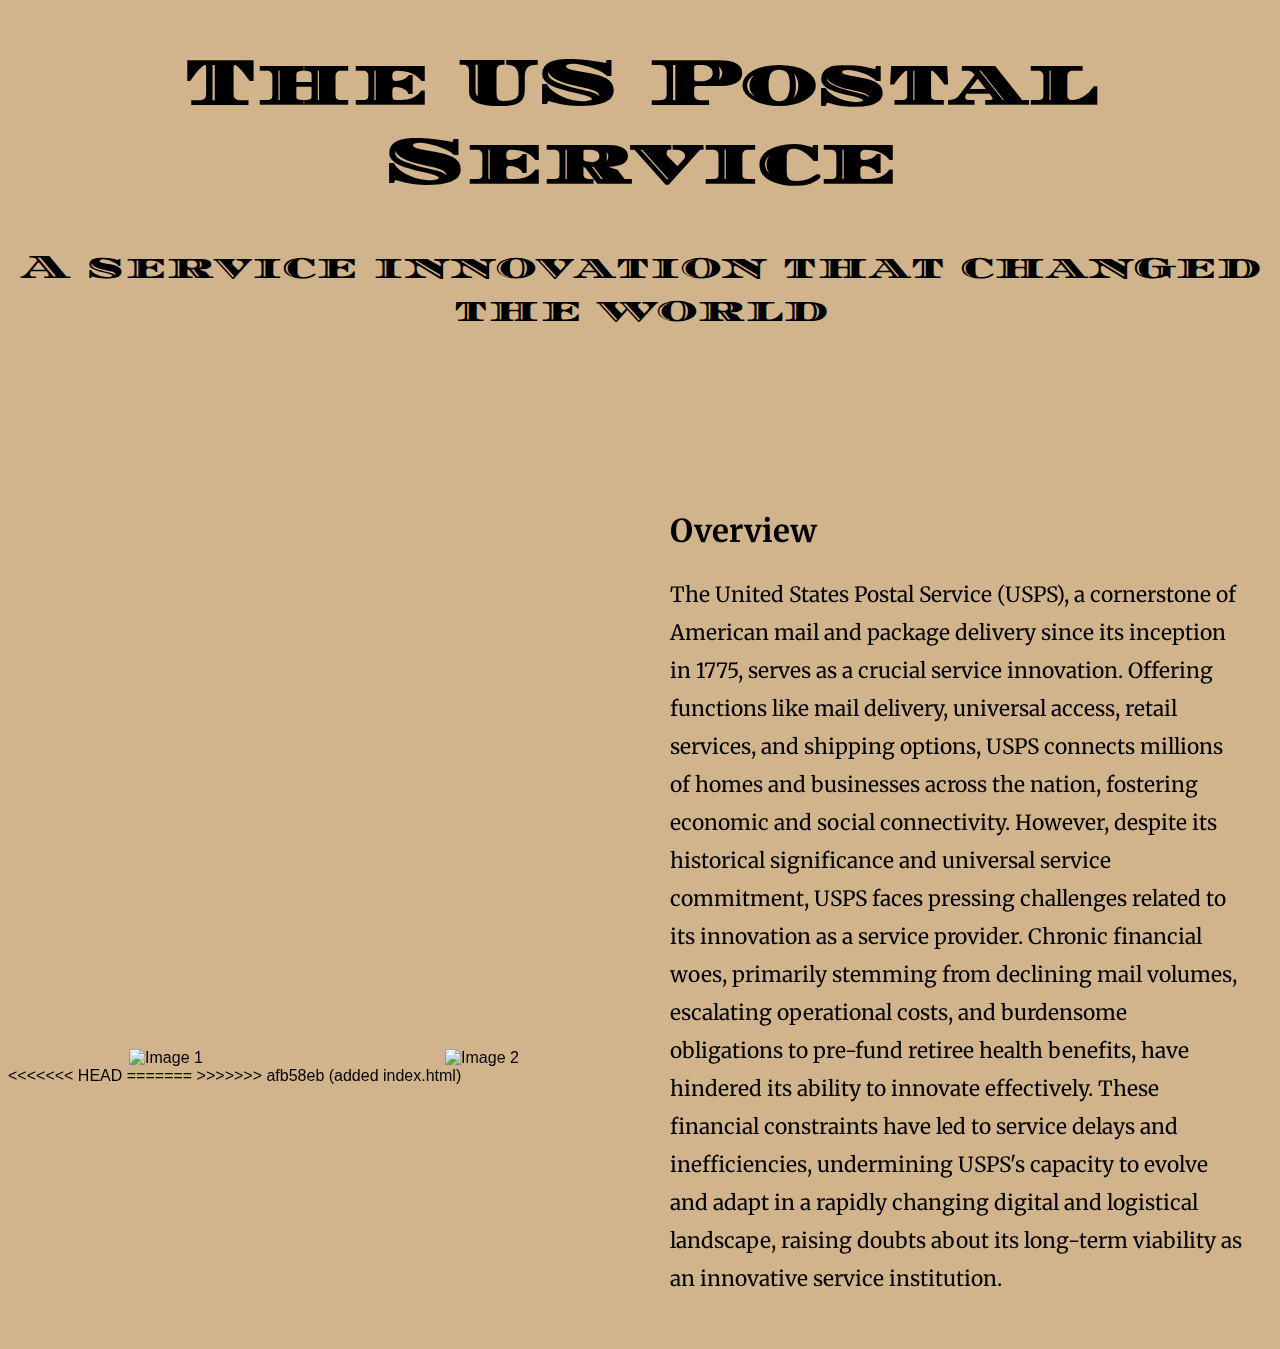
==== case1/index.html @ d9bdd3c2 "added index.html" ====
<!DOCTYPE html>
<html lang="en">
<head>
  <!-- Document metadata -->
  <meta charset="UTF-8">
  <meta name="viewport" content="width=device-width, initial-scale=1.0">
  <title>The US Postal Service</title>

  <!-- External CSS styles -->
  <link rel="stylesheet" type="text/css" href="styles.css">
  
  <!-- Google Fonts -->
  <link rel="stylesheet" href="https://fonts.googleapis.com/css?family=Diplomata+SC&display=swap">
  <link rel="stylesheet" href="https://fonts.googleapis.com/css?family=Merriweather&display=swap">


  <!-- Internal CSS styles -->
  <style>
    /* General styles for the entire page */
    body {
        background-color: tan;
      font-family: sans-serif; /* Fallback font for the body */
    }

    /* Styles for the header section */
    header {
      text-align: center;
    }

    h1, .subheading {
      font-family: 'Diplomata SC', sans-serif; /* Apply a specific font to h1 and .subheading */
    }

    h1 {
      font-size: 65px;
    }

    .subheading {
      font-size: 35px;
    }

    /* Styles for the main content container */
    .container {
      display: flex;
      flex-direction: row;
    }

    /* Styles for the video container */
    .video-container {
    margin-top:10px;
      width: 50%; /* Make the video container half the width of the container */
    }

    .video {
      width: 100%;
      border-radius: 6px;
    }
    
  /* Styles for the video caption */
.video-caption {
      text-align: center;
      font-size: 18px;
      opacity: 0; /* Initially, captions are hidden */
      transition: opacity 0.3s; /* Add transition for opacity */
      position: absolute;
      top: 35%;
      left: 78%;
      transform: translate(-50%, -50%);
      background-color: rgba(0, 0, 0, 0.8); /* Semi-transparent black background */
      color: white;
      padding: 5px 10px;
      border-radius: 5px;
      white-space: nowrap;
      font-family: serif;
      line-height: 25px;
}

/* Show caption on video hover */
.video-container:hover .video-caption {
  opacity: 1;
}


    /* Styles for the images container */
    .images-container {
      width: 50%; /* Make the images container half the width of the container */
      display: flex;
      flex-direction: row; /* Place captions underneath */
      justify-content: space-around;
      align-items: center;
      margin-top:-300px;
      margin-left: 30px;
    }

    /* Make the images turn slightly grey on hover */
    .image {
      max-width: 45%;
      height: auto;
      transition: transform 0.3s, filter 0.3s; /* Add smooth transition for transform and filter */
        margin-right: 60px; /* Add margin between images */
    }

    .image:hover {
      transform: scale(1.1); /* Zoom in a bit on hover */
      filter: grayscale(30%); /* Apply grayscale effect on hover (adjust the percentage as needed) */
    }

    /* Styles for the image captions */
    .image-caption {
      text-align: center;
      font-size: 18px;
      opacity: 0; /* Initially, captions are hidden */
      transition: opacity 0.3s; /* Add transition for opacity */
      position: absolute;
      top: 35%;
      left: 78%;
      transform: translate(-50%, -50%);
      background-color: rgba(0, 0, 0, 0.8); /* Semi-transparent black background */
      color: white;
      padding: 5px 10px;
      border-radius: 5px;
      white-space: nowrap;
      font-family: serif;
      line-height: 25px;
    }

    /* Show caption on image hover */
    .image:hover + .image-caption {
      opacity: 1;
    }

    /* Styles for the essay section */
    .essay {
      flex: 1; /* Make the essay element take up all the remaining space in the .container element */
      width: 60%; /* Make the essay wider */
      padding: 135px;
    margin-top:90px;
    line-height: 38px;
      font-size: 21px;
      font-family: 'Merriweather'; /* Use the Merriweather font */
      padding: 30px;
    }
    
    /* Styles for the essay caption */
.essay-caption {
      text-align: center;
      font-size: 18px;
      opacity: 0; /* Initially, captions are hidden */
      transition: opacity 0.3s; /* Add transition for opacity */
      position: absolute;
      top: 35%;
      left: 78%;
      transform: translate(-50%, -50%);
      background-color: rgba(0, 0, 0, 0.8); /* Semi-transparent black background */
      color: white;
      padding: 5px 10px;
      border-radius: 5px;
      white-space: nowrap;
      font-family: serif;
      line-height: 25px;
}

/* Show caption on essay hover */
.essay:hover .essay-caption {
  opacity: 1;
}

  </style>
</head>
<body>
  <!-- Header section -->
  <header>
    <h1>The US Postal Service</h1>
    <p class="subheading">A service innovation that changed the world</p>
  </header>

  <!-- Main content container -->
  <div class="container">
    <!-- Video container -->
    <div class="video-container">
      <iframe class="video" width="100%" height="450" src="https://www.youtube.com/embed/F22HrqRXLq8" frameborder="0" allowfullscreen></iframe>
    <div class="video-caption">Generated By Flickify <br> Prompt: "Show how the advent of the postal system <br> marked a turning point in American history" <br> Date Generated: 10/05/2023</p>
 </div>      
    </div>

    <!-- Essay section -->
    <div class="essay">
      <h2>Overview</h2>
      <p>The United States Postal Service (USPS), a cornerstone of American mail and package delivery since its inception in 1775, serves as a crucial service innovation. Offering functions like mail delivery, universal access, retail services, and shipping options, USPS connects millions of homes and businesses across the nation, fostering economic and social connectivity. However, despite its historical significance and universal service commitment, USPS faces pressing challenges related to its innovation as a service provider. Chronic financial woes, primarily stemming from declining mail volumes, escalating operational costs, and burdensome obligations to pre-fund retiree health benefits, have hindered its ability to innovate effectively. These financial constraints have led to service delays and inefficiencies, undermining USPS's capacity to evolve and adapt in a rapidly changing digital and logistical landscape, raising doubts about its long-term viability as an innovative service institution.</p>
      <div <p class="essay-caption">Generated By ChatGPT <br> Prompt: "I will share a summary of automobiles and you will create <br> a summary for the US postal service in a similar format" <br> Date Generated: 10/08/2023</p>
</div> </p> 

    </div>
  </div>
  
  <!-- Images section -->
  <div class="images-container">
    <img class="image" src="https://issip.org/wp-content/uploads/2023/10/Screenshot-2023-10-08-at-8.48.11-PM.png" alt="Image 1">
    <p class="image-caption">Generated By Canva - Magic Media<br>Prompt: "Mailman going to doorstep delivering mail" using "photo" style <br> Date Generated: 10/08/2023 </p>
    <img class="image" src="https://issip.org/wp-content/uploads/2023/10/Screenshot-2023-10-08-at-7.56.37-PM-e1696823201751.png" alt="Image 2">
    <p class="image-caption">Generated By Adobe Firefly<br>Prompt: "Pollution being caused by airplanes" using "graphic" style <br> Date Generated: 10/08/2023 </p>
    <p class="image-caption">AI Citation</p>
  </div>
</body>
<<<<<<< HEAD
</html>
=======
</html>
>>>>>>> afb58eb (added index.html)
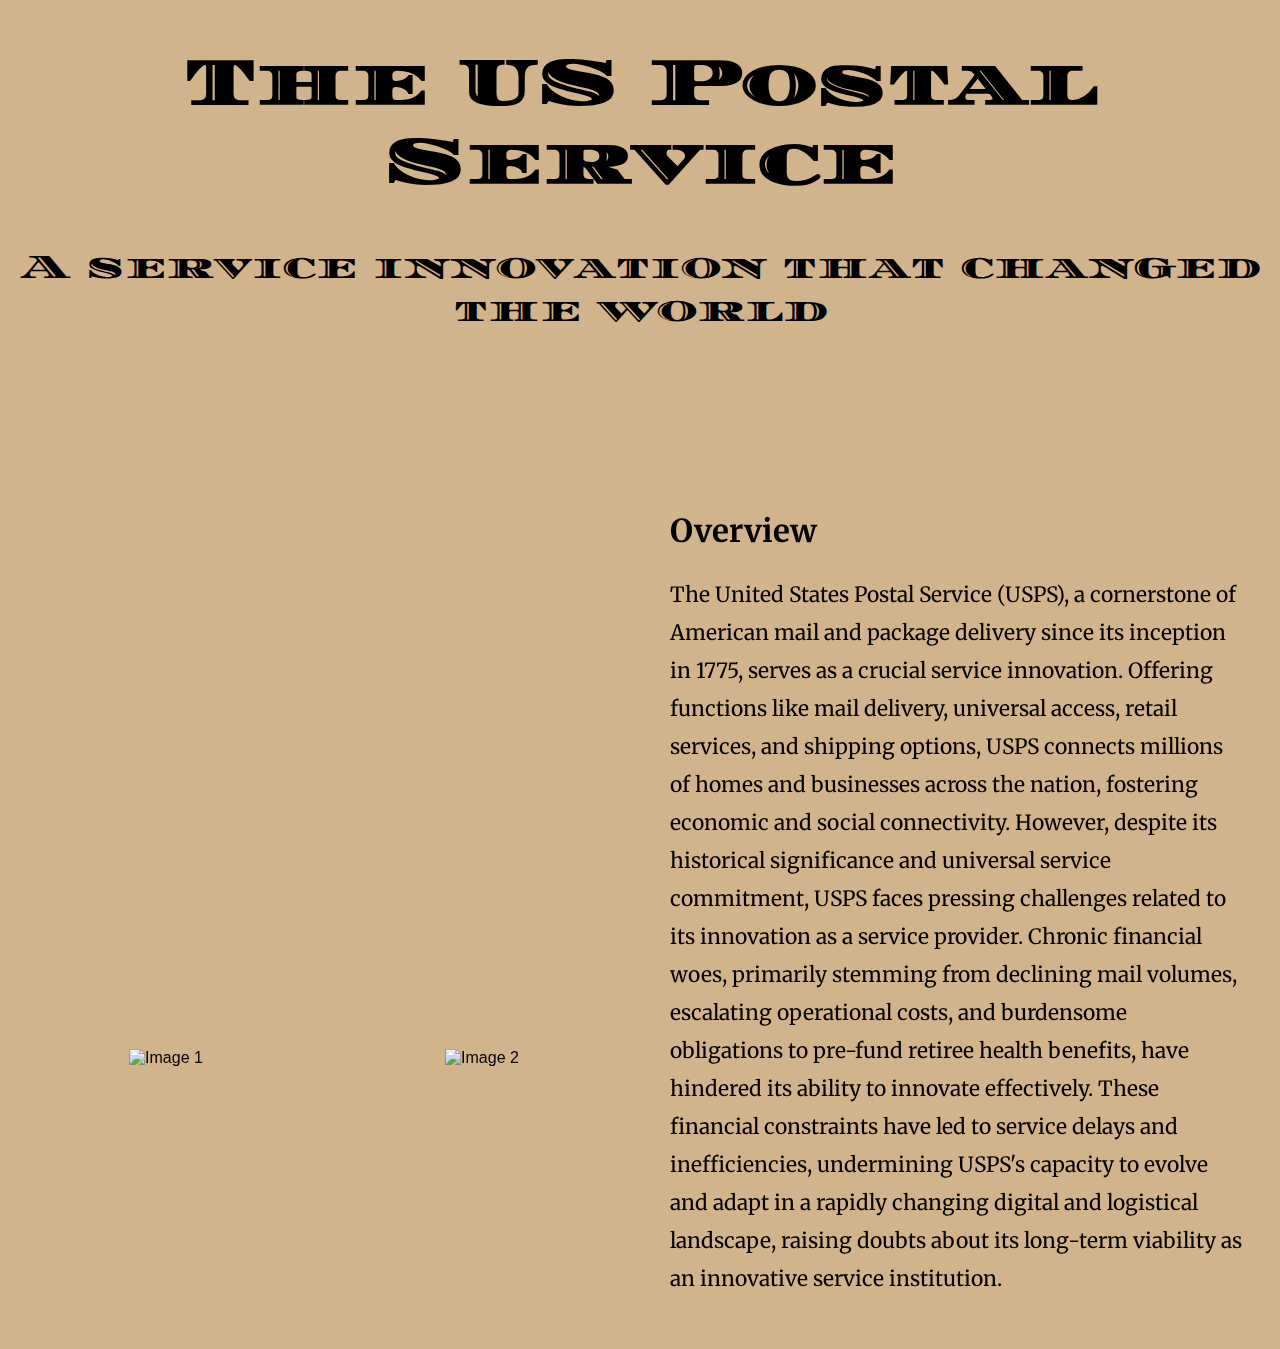
==== commit e72b4c10: "Rename index.html to case1/index.html" ====
--- a/case1/index.html
+++ b/case1/index.html
@@ -202,8 +202,4 @@
     <p class="image-caption">AI Citation</p>
   </div>
 </body>
-<<<<<<< HEAD
 </html>
-=======
-</html>
->>>>>>> afb58eb (added index.html)
